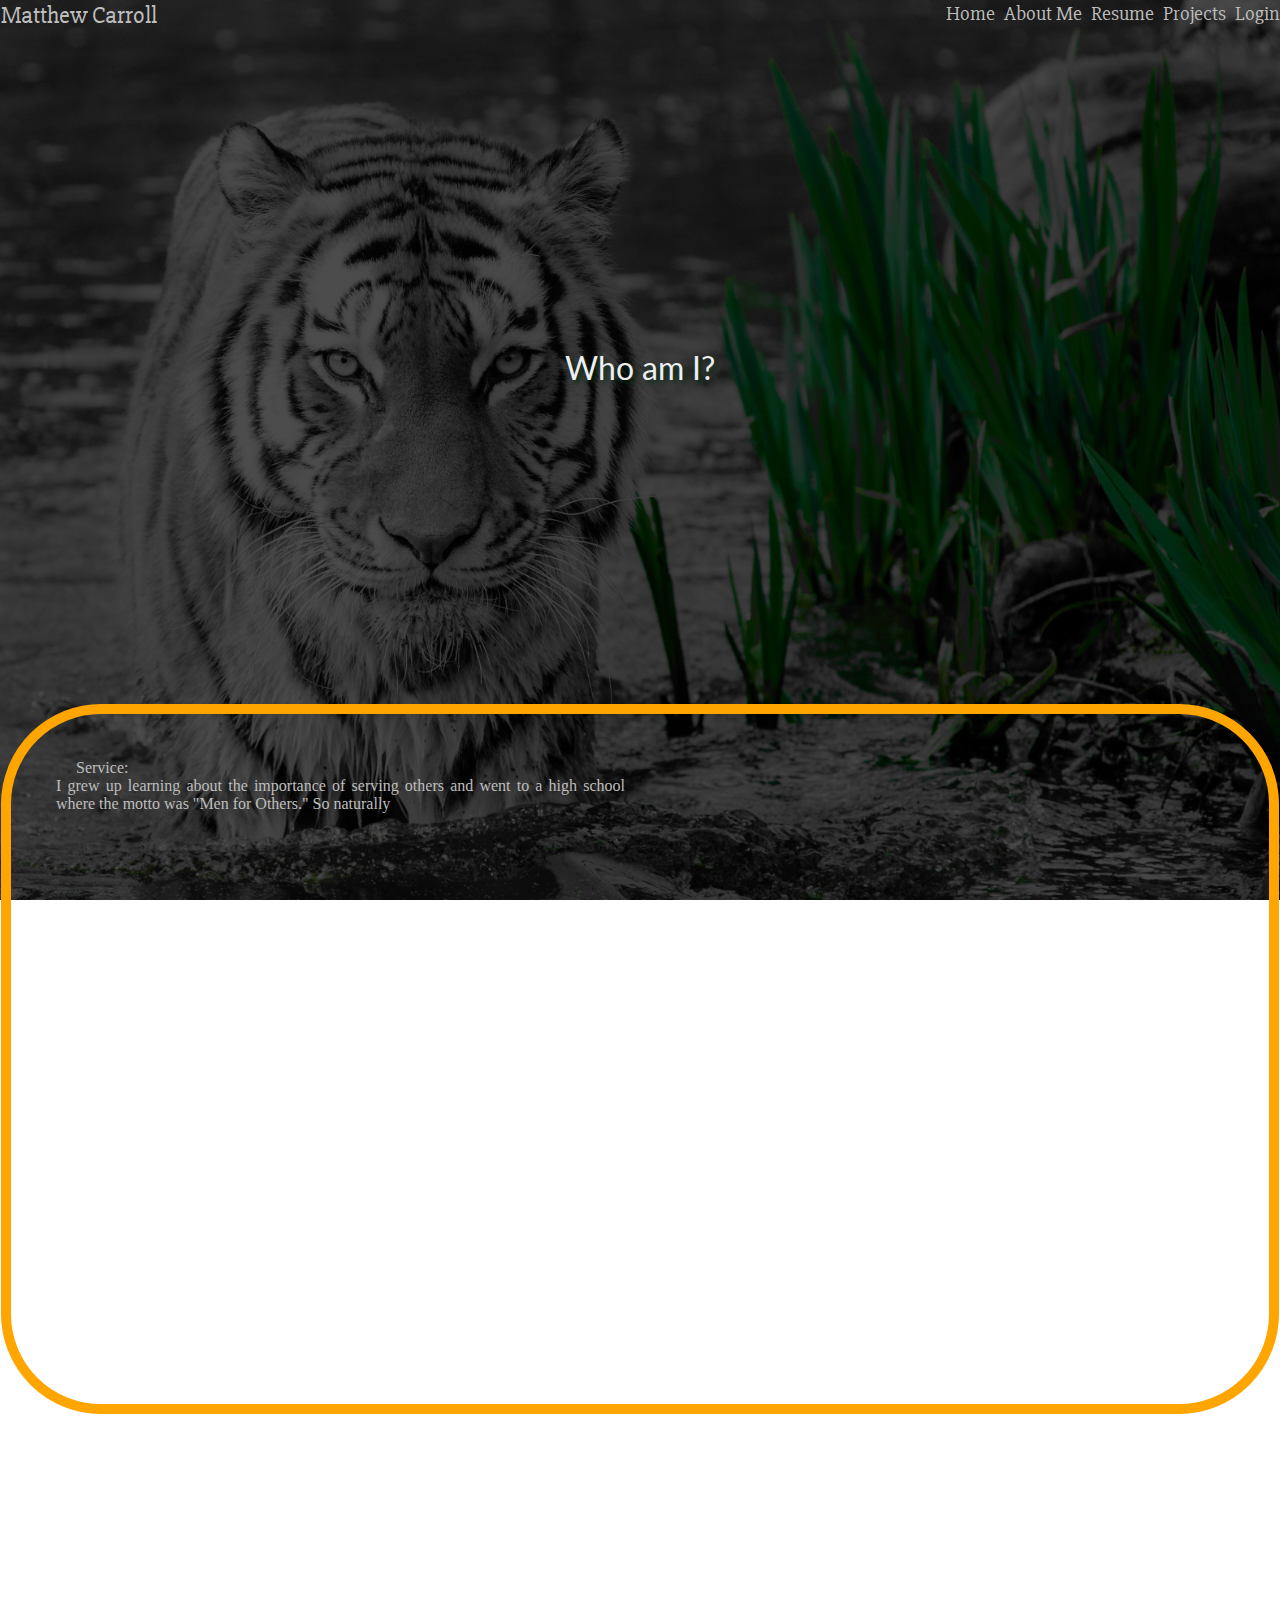
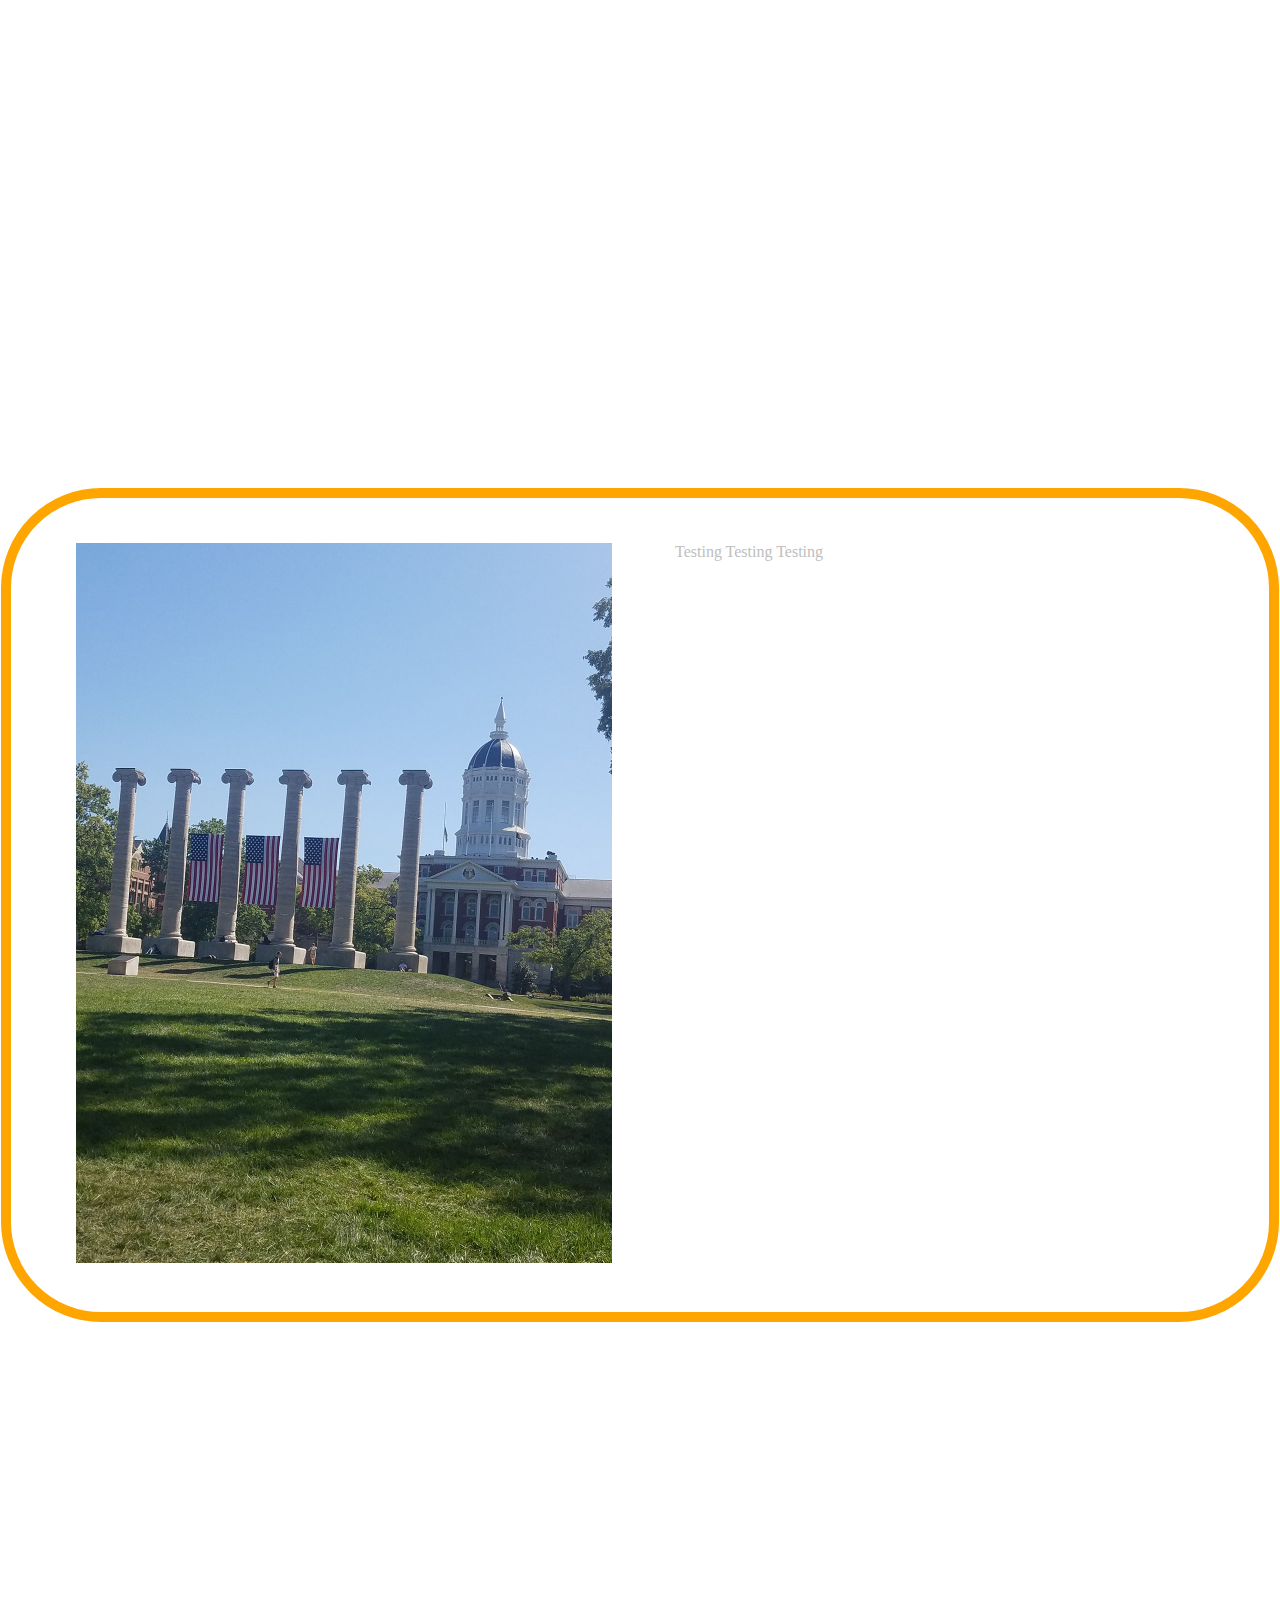
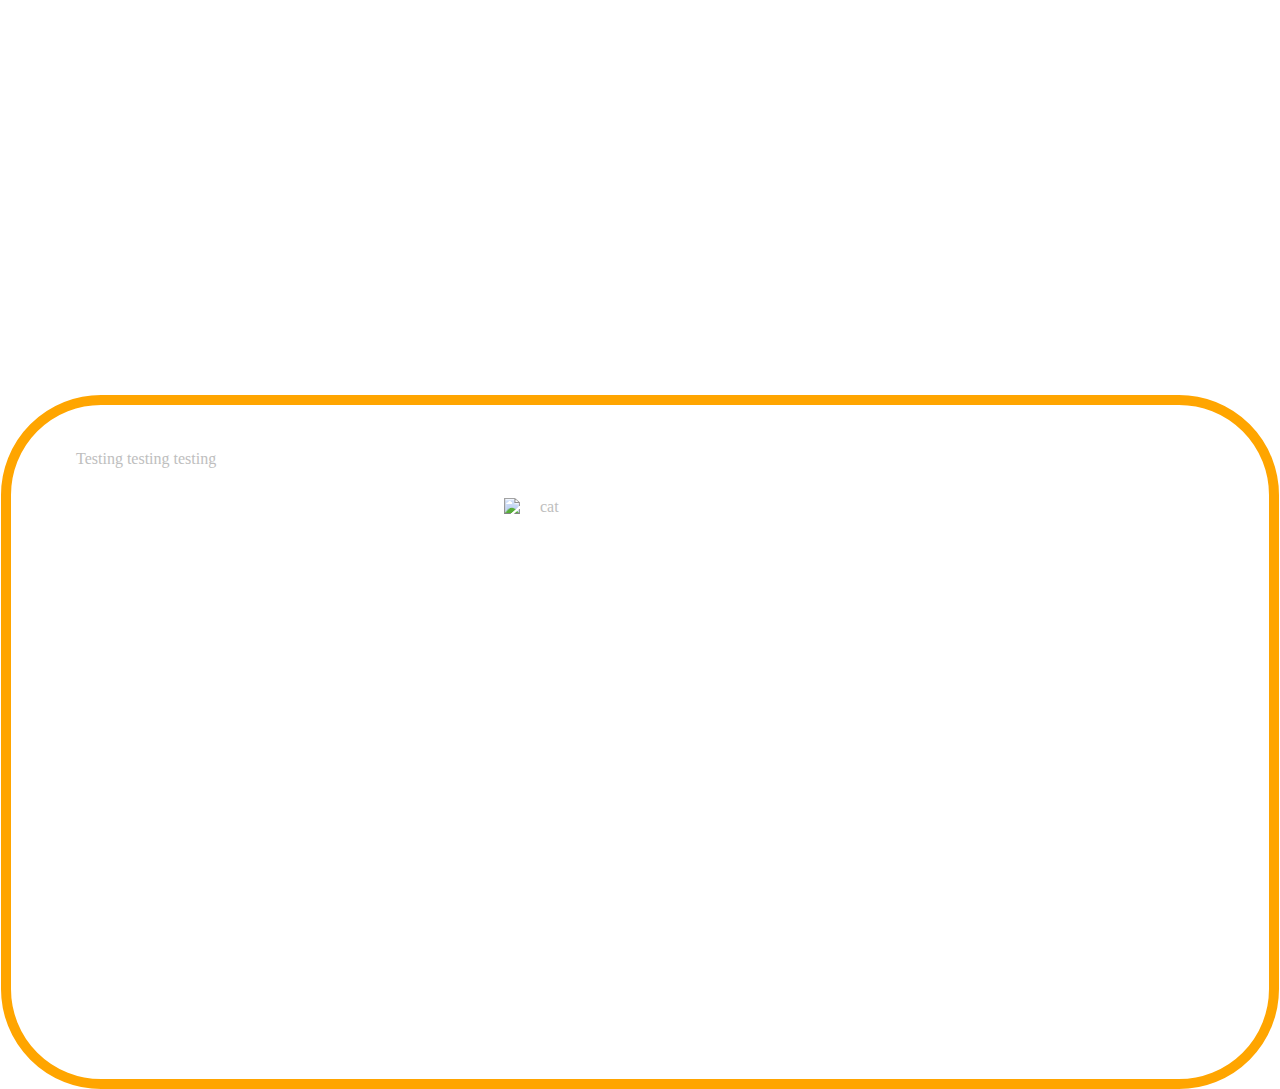
==== aboutMe.html @ 6bcb0df5 "aboutMe page added and worked on" ====
<!DOCTYPE html>
<html lang="en">
    <head>
        <meta charset="utf-8" />
        <title>About Me</title>
        <script src="jslibs/jquery3-3-1.js"></script>
        <script src="jslibs/angular1-6-9.js"></script>
        <script src="website.js"></script>
        <script src="myApp.js"></script>
        <script src="myController.js"></script>
<!--        <link href="https://fonts.googleapis.com/css?family=Playfair+Display" rel="stylesheet">-->
        <link href="https://fonts.googleapis.com/css?family=Slabo+27px" rel="stylesheet">
        <link href="https://fonts.googleapis.com/css?family=Lato" rel="stylesheet">
        <link rel="stylesheet" type="text/css" href="website.css" />
    </head>
    <body class="home">
        <div class="header wrapper">
            <div class="header-left">Matthew Carroll</div>
            <div class="header-right">
                <nav class="nav-bar">
<!--                    <div>Matthew Carroll</div>-->
                    <a id="item1" class="nav-bar" href="index.html">Home</a>
                    <a id="item2" class="nav-bar" href="aboutMe.html">About Me</a>
                    <a id="item3" class="nav-bar" href="resume.html">Resume</a>
                    <a id="item4" class="nav-bar" href="projects.html">Projects</a>
                    <a id="item5" class="nav-bar" href="login_form.php">Login</a>
                </nav>
            </div>
            <div class="clear"></div>
        </div>
        <div class="title"></div>
        <div class="between-bar title"><span class="words">Who am I?</span></div>
            <div class="mab-bar">
                <div class="column rowOne">
                    Service:<br/>
                    I grew up learning about the importance of serving others and went to a high school where the motto was "Men for Others." So naturally 
                </div>
                <div class="column rowOne">
                    <iframe id="MAB-video" src="https://www.youtube.com/embed/ju8yvIkrdB4" allow="autoplay; encrypted-media" allowfullscreen></iframe>
                </div>
            </div>
            <div class="clear"></div>
            <div class="between-bar"></div>
            <div class="mizzou-bar">
                <div class="column rowOne">
                    <img id="jesse" src="pictures/Jesse.jpg" alt="Jesse Hall" />
                </div>
                <div class="column rowOne">
                    Testing Testing Testing
                </div>
            </div>
            <div class="clear"></div>
            <div class="between-bar"></div>
            <div class="animal-bar">
                <div class="column rowOne">
                    Testing testing testing
                </div>
                <div class="column rowOne">
                    <img id="animals" src="pictures/doggo.jpg" alt="cat" />
                </div>
            </div>
            <div class="clear"></div>
    </body>
</html>
---- website.css ----
/*General CSS*/
body{
    background: linear-gradient(rgba(0, 0, 0, 0.7), rgba(0, 0, 0, 0.7)), url("pictures/BWgreenTiger.jpg");
    background-size: 100%;
    background-attachment: fixed;
    background-position: center;
    background-repeat: no-repeat;
    background-size: cover;
    color: #bebebe;
    margin: 1px;
}
 
div.header-left{
    display: inline;
    float: left;
    font-size: 1.5em;
    font-family: 'Slabo 27px', serif;
    color: #bebebe;
}

nav.nav-bar{
    display: inline;
    float: right;
    text-align: right;
    font-family: 'Slabo 27px', serif;
    font-size: 1.25em;
    margin-left: 0;
    margin-top: 0;
    height: 4em;
    top: 0;
    left: 0;
}

a.nav-bar{
    text-decoration: none;
    color: #bebebe;
}

#item1, #item2, #item3, #item4{
    padding-right: 5px;
}

div.clear{
    clear: both;
}

div.content{
    display: flex;
    align-items: center;
    font-family: 'Lato', sans-serif;
    text-shadow: 3px 3px 5px #002a12;
    color: #edeeef;
    position: relative;
    margin: 0;
    bottom: 0;
    
}

div.stuff{
    background-color: #edeeef;
    color: black;
    position: relative;
    width: 75%;
    height: 75%;
    margin: auto;
    align-content: center;
}

.words{
    padding-top: 3px;
    padding-bottom: 3px;
    padding-left: 2%;
    padding-right: 2%;
    font-size: 2em;
    margin: auto;
    text-align: center;
    bottom: 0;
}

/*About Me css*/
.title{
    display: flex;
    align-items: center;
    font-family: 'Lato', sans-serif;
    text-shadow: 3px 3px 5px #002a12;
    color: #edeeef;
    position: relative;
    margin: 0;
    bottom: 0;
}

.column{
    text-indent: 20px; 
    padding: 15px; 
    text-align: justify; 
    box-sizing: border-box; 
}

.rowOne{
    flex: 50%;
}

.content-right{
    float: right;
}

.between-bar{
    height: 65%;
    width: 100%;
    align
}

.mab-bar{
    border: 10px solid orange; 
    border-radius: 100px; 
    padding: 30px; 
    margin: 50px auto; 
    display: flex;
    flex-flow: row wrap;
}

iframe#MAB-video{
    border: none;
    width: 100%;
    height: 600px;;
    float: right;
}

.mizzou-bar{
    border: 10px solid orange; 
    border-radius: 100px; 
    padding: 30px; 
    margin: 50px auto; 
    display: flex;
    flex-flow: row wrap;
}

#jesse{
    height: 720px;
    width: 536px;
}

.animal-bar{
    border: 10px solid orange; 
    border-radius: 100px; 
    padding: 30px; 
    margin: 50px auto; 
    display: flex;
    flex-flow: row wrap;
}

#animals{
    height: 536px;
    width: 720px;
    float: right;
}

/*Resume page css*/


/*createUser_form css*/
div.item{
    
}

/*Contact page css*/
p#pretext{
    font-size: 2em;
    margin: auto;
    text-align: center;
    bottom: 0;
    padding-top: 3px;
    padding-bottom: 3px;
    padding-left: 2%;
    padding-right: 2%;
}

input#subject{
    line-height: 1;
    width: 60%;
    margin-bottom: 5px;
    padding 2px;
}

div.message-div{
    align-items: center;
}

div.message-tag{
    display: inline-block;
}

textarea#message{
    display: inline-block;
    line-height: 20;
    width: 60%;
    padding: 2px;
}
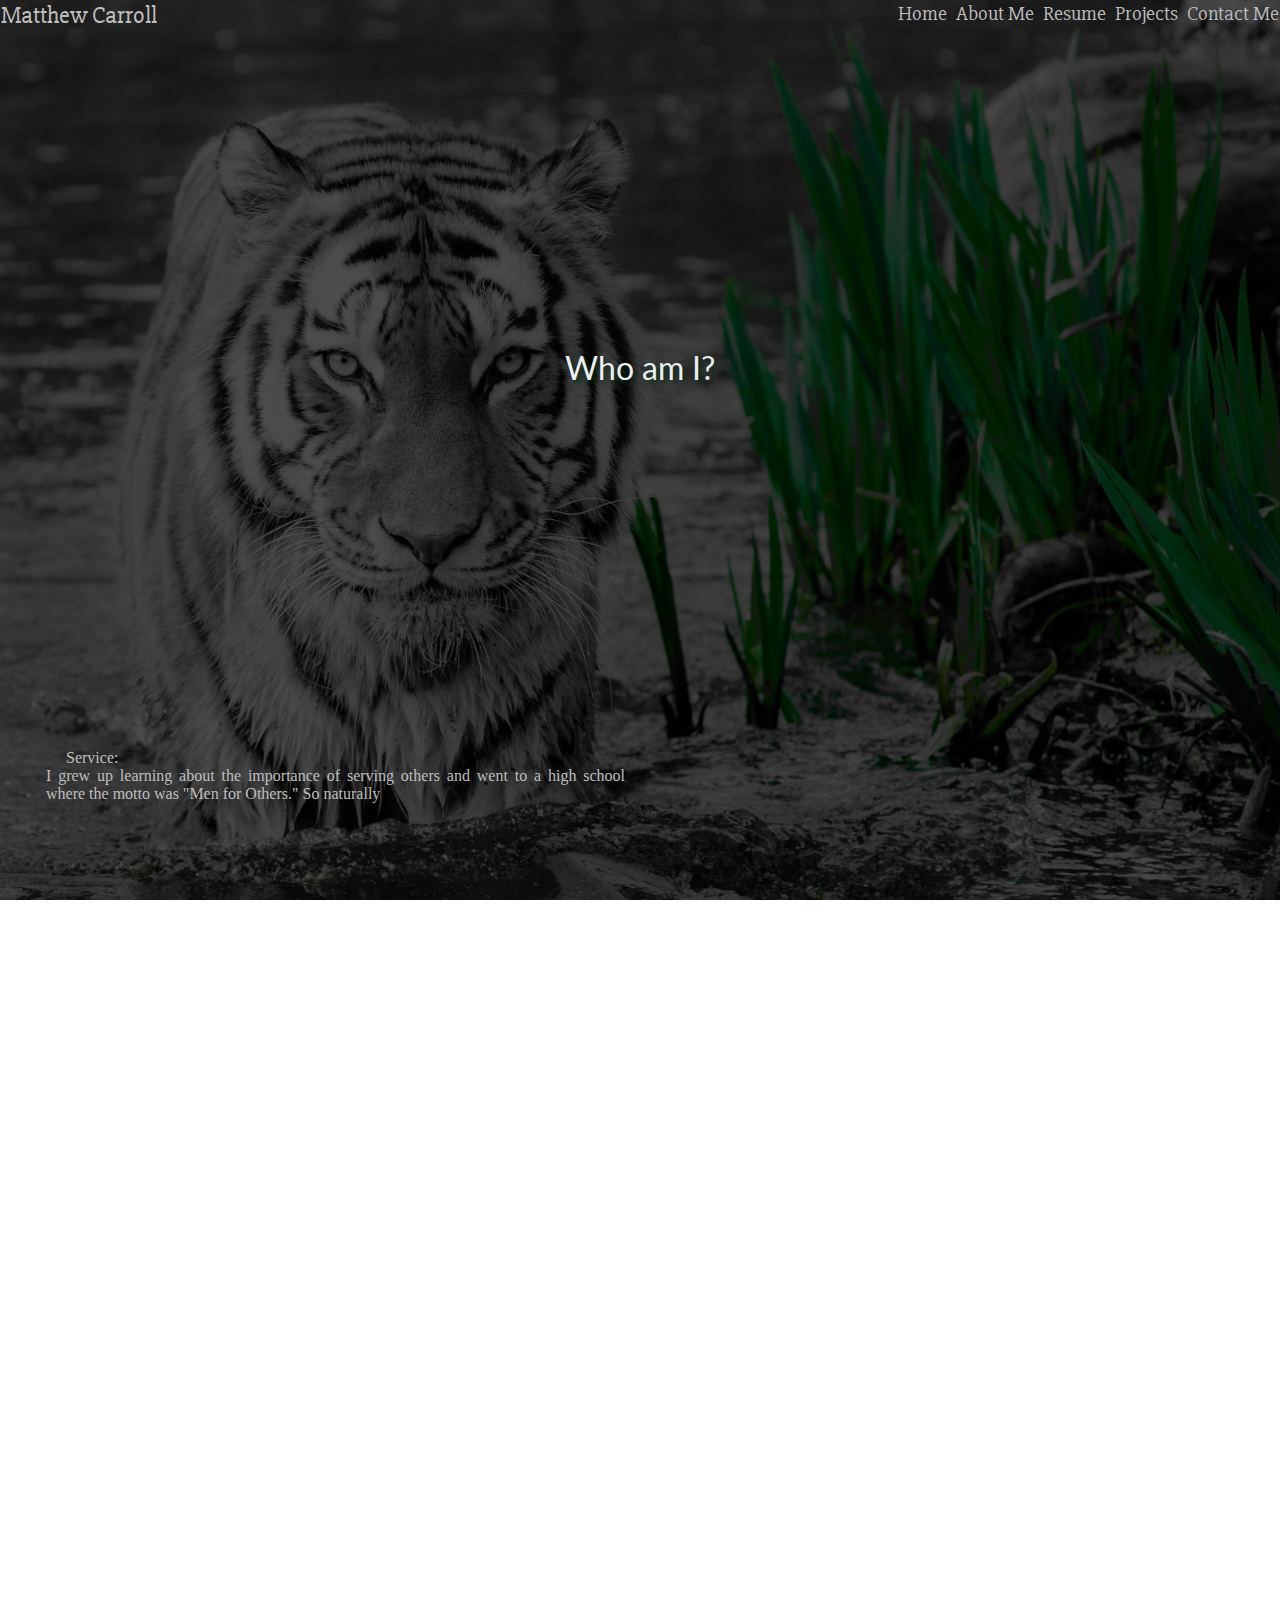
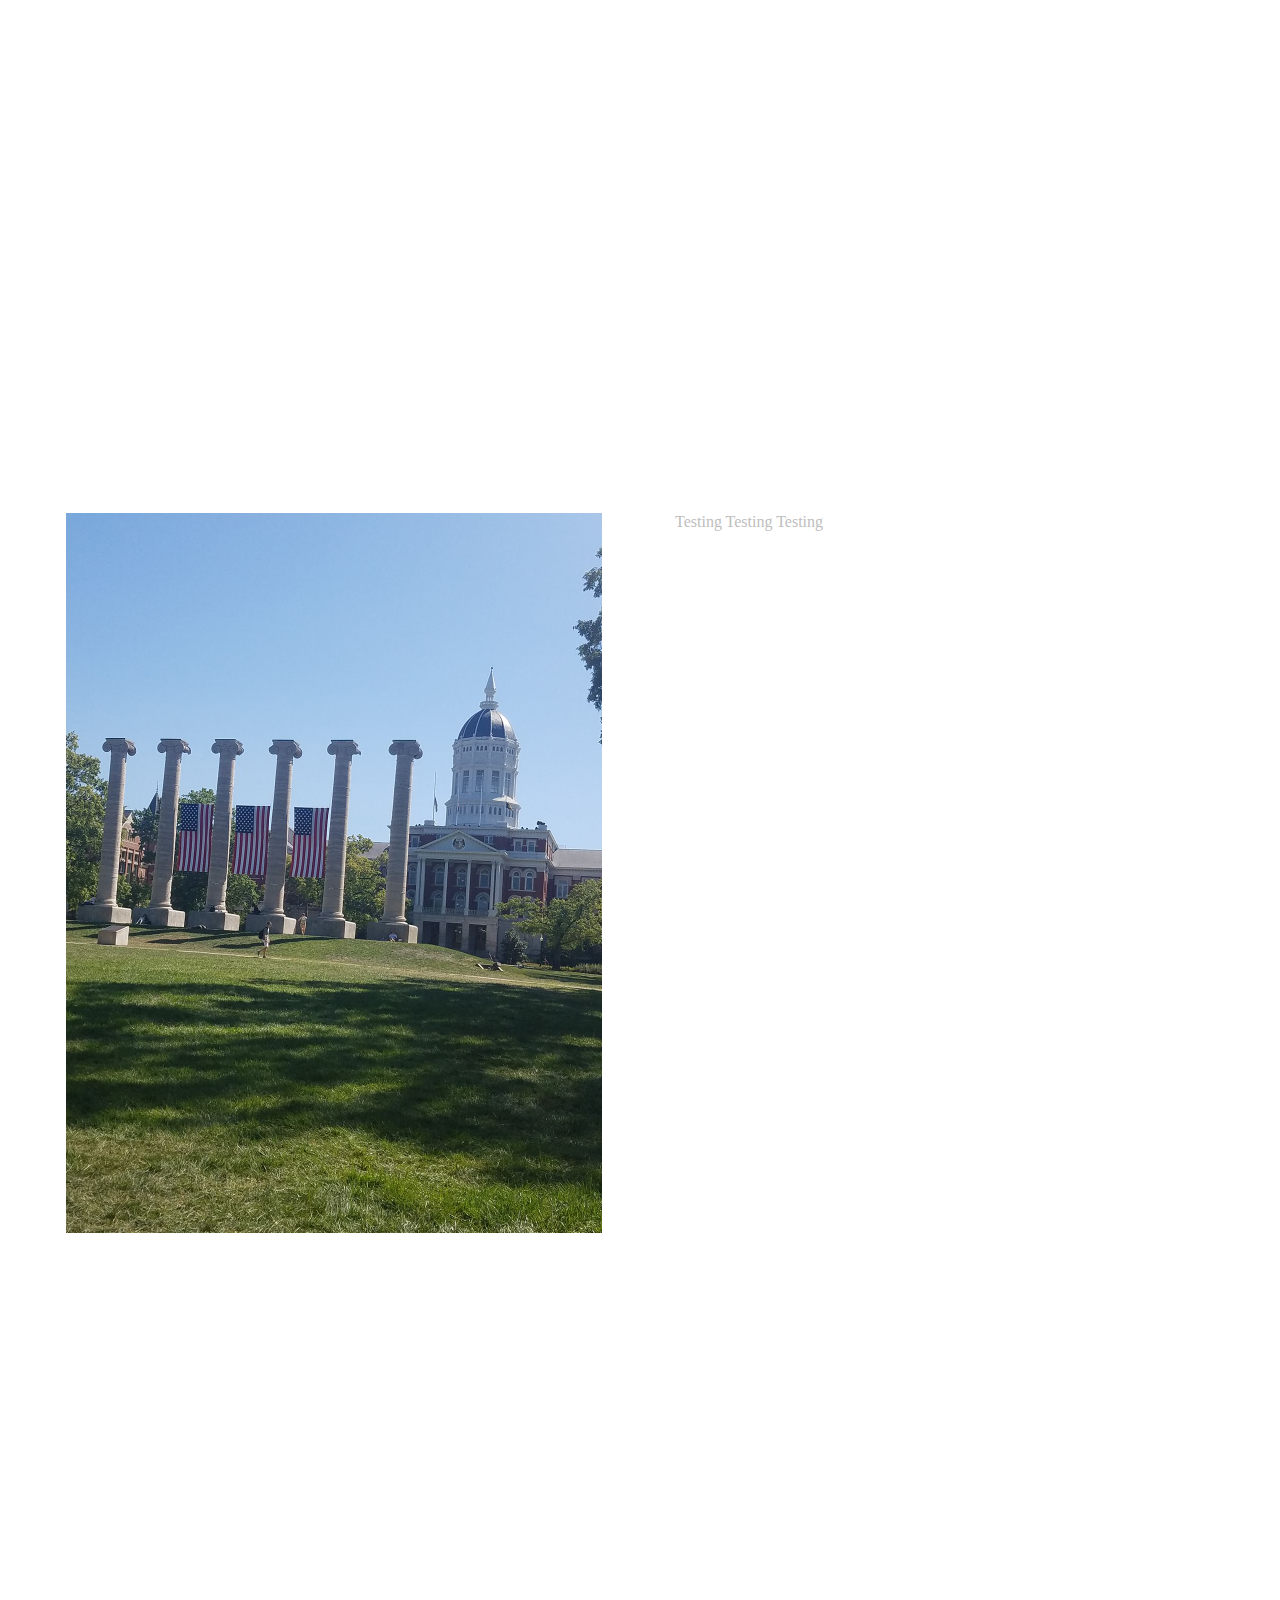
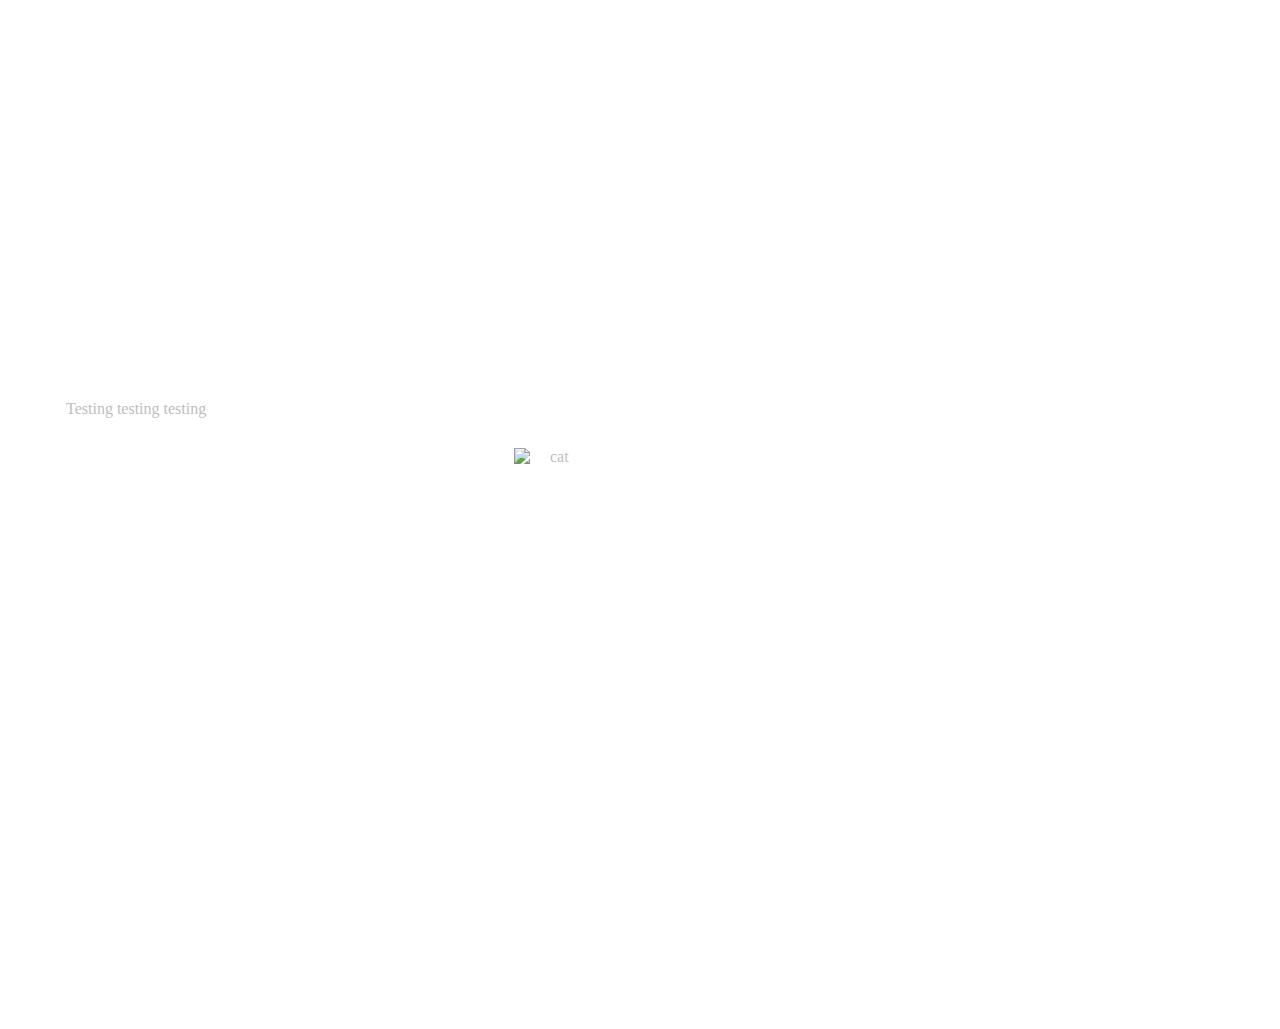
==== commit 8b7392f7: "worked on project component of webpage" ====
--- a/aboutMe.html
+++ b/aboutMe.html
@@ -23,7 +23,7 @@
                     <a id="item2" class="nav-bar" href="aboutMe.html">About Me</a>
                     <a id="item3" class="nav-bar" href="resume.html">Resume</a>
                     <a id="item4" class="nav-bar" href="projects.html">Projects</a>
-                    <a id="item5" class="nav-bar" href="login_form.php">Login</a>
+                    <a id="item5" class="nav-bar" href="login.php">Contact Me</a>
                 </nav>
             </div>
             <div class="clear"></div>
--- a/website.css
+++ b/website.css
@@ -111,8 +111,8 @@
 }
 
 .mab-bar{
-    border: 10px solid orange; 
-    border-radius: 100px; 
+/*    border: 10px solid orange; */
+/*    border-radius: 100px; */
     padding: 30px; 
     margin: 50px auto; 
     display: flex;
@@ -127,8 +127,6 @@
 }
 
 .mizzou-bar{
-    border: 10px solid orange; 
-    border-radius: 100px; 
     padding: 30px; 
     margin: 50px auto; 
     display: flex;
@@ -141,8 +139,6 @@
 }
 
 .animal-bar{
-    border: 10px solid orange; 
-    border-radius: 100px; 
     padding: 30px; 
     margin: 50px auto; 
     display: flex;
@@ -157,6 +153,24 @@
 
 /*Resume page css*/
 
+
+/*login_form css*/
+a#create-user-link:link{
+    text-decoration: none;
+    color: #edeeef;
+}
+a#create-user-link:visited{
+    text-decoration: none;
+    color: #edeeef;
+}
+a#create-user-link:hover{
+    text-decoration: none;
+    color: #edeeef;
+}
+a#create-user-link:active{
+    text-decoration: none;
+    color: #edeeef;
+}
 
 /*createUser_form css*/
 div.item{
@@ -182,13 +196,6 @@
     padding 2px;
 }
 
-div.message-div{
-    align-items: center;
-}
-
-div.message-tag{
-    display: inline-block;
-}
 
 textarea#message{
     display: inline-block;
